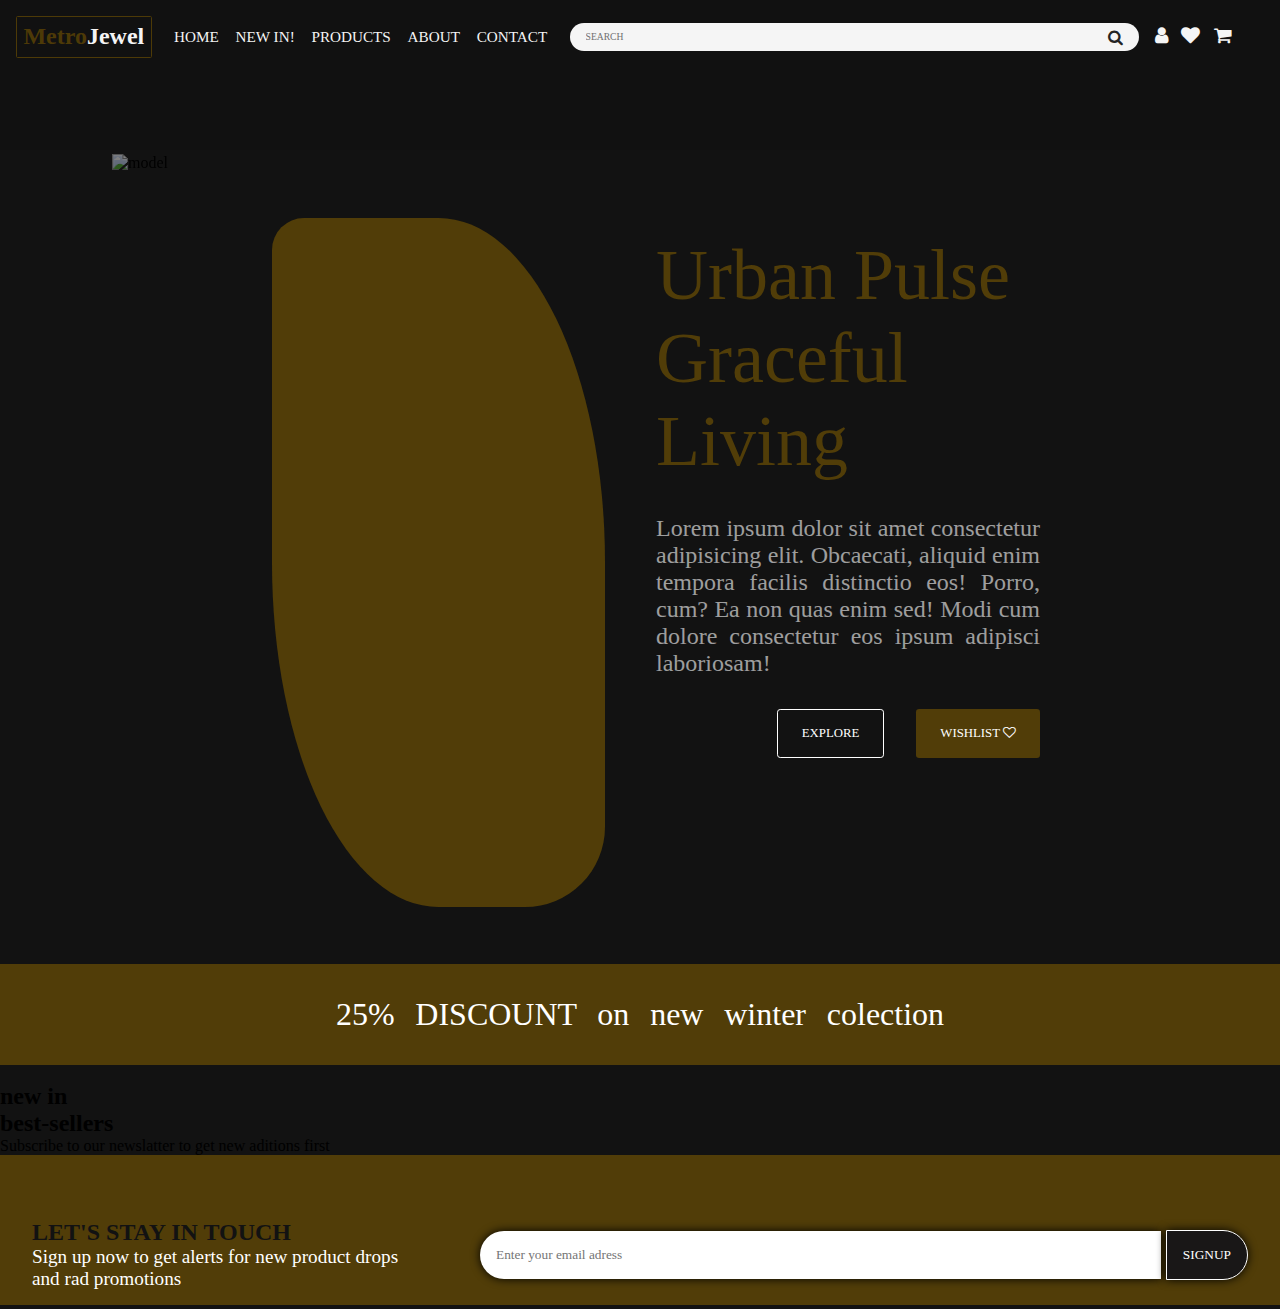
==== index.html @ cf2f30de "carousel" ====
<!DOCTYPE html>
<html lang="en">
<head>
  <meta charset="UTF-8">
  <meta name="viewport" content="width=device-width, initial-scale=1.0">
  <title>MetroJewel</title>
  <link rel="stylesheet" href="css/style.css">
  <link rel="stylesheet" href="css/main.css">
  <link rel="stylesheet" href="css/productCard.css">

</head>
<body>
   <header>
    <iframe src="partials/header.html" frameborder="0" width="100%" class="auto-height-iframe"></iframe>
  </header>
  <main>
    <section id="hero-section">
      <article class="hero-section-content">
      <img class="banner-pic pic1" src="/images/graphics/supermodel-jewellery-photo-shoot-fashion-model-jewellery-78c4b3591760b96f5f5eb845d1ff1f66.png" alt="model">
    <article class="graphic"></article>
    </article>
      <article class="shop-now">
        <article class="shop-now-wrapper">
         <article class="moto">Urban Pulse Graceful Living</article>
        <article class="buy-here">Lorem ipsum dolor sit amet consectetur adipisicing elit. Obcaecati, aliquid enim tempora facilis distinctio eos! Porro, cum? Ea non quas enim sed! Modi cum dolore consectetur eos ipsum adipisci laboriosam!</article>
        <article class="hero-btns">
        <button>explore</button>
        <button>wishlist  <i class="fa fa-heart-o" aria-hidden="true"></i>
        </button>       
      </article> 
        </article>
    </article>
    </section>
    <section class="discount">
      25% DISCOUNT on new winter colection
    </section>
    <section class="carousel-container">
      <section class="carousel-slide"><img src="images/products/narukvica1.webp" alt=""></section>
      <section class="carousel-slide"><img src="images/products/narukvica1.webp" alt=""></section>
      <section class="carousel-slide"><img src="images/products/narukvica1.webp" alt=""></section>
      <section class="carousel-slide"><img src="images/products/narukvica1.webp" alt=""></section>
      <section class="carousel-slide"><img src="images/products/narukvica1.webp" alt=""></section>
      <section class="carousel-slide"><img src="images/products/narukvica1.webp" alt=""></section>
      <section class="carousel-slide"><img src="images/products/narukvica1.webp" alt=""></section>
    </section>
    <h2>new in</h2>
    <section class="new-in">
     
        
       
      
  </section>
  <section class="best-sellers">
    <h2>best-sellers</h2>
  </section>
  <div class="newsletter">
    Subscribe to our newslatter to get new aditions first
  </div>
  
       </main> 
  <footer>
    <iframe src="partials/footer.html" frameborder="0" width="100%" class="auto-height-iframe" ></iframe>
  </footer>
  <script src="js/javascript.js"></script>
</body>
</html>
---- css/style.css ----
@import url("https://cdnjs.cloudflare.com/ajax/libs/font-awesome/4.7.0/css/font-awesome.min.css");
@import url('https://fonts.googleapis.com/css2?family=Merriweather:wght@400;700&display=swap'); @import url(dropdown.css);
@import url(carousel.css);



:root {
  --main-color: rgb(18, 18, 18);
  --secondary-color: rgb(81, 61, 8);
  --terciary-color: rgb(38, 38, 38);
  --forth-color: rgb(255, 255, 255);
}

* {
  margin: 0;
  padding: 0;
  font-family: Fenix;
}


body {
  background-color: var(--main-color);
 
}

.auto-height-iframe  {
  border: none;
  width: 100%;
  margin: 0;
  
}
---- css/main.css ----
body {
  position: relative;
}

header {
  width: 100%;
  position: sticky;
  top: 0;
  z-index: 100;
  opacity: 0.96;
}

.top {
  background-color: var(--terciary-color);
  width: 100%;
  font-size: 0.8rem;
  color: var(--forth-color);
   display: flex;
  justify-content: space-between;
  align-items: center; 
} 

.top li {
  display: inline-block;
}

.top i {
  font-size: 0.8rem;
  
}

.start a {
  text-decoration: none;
  margin-right: 0.5rem;
  color: var(--forth-color);
}

.start,
.end {
  margin: 0.5em;
}

.end {
  background-color: var(--secondary-color);
  padding: 0.2rem;
}


#hero-section {
  width: 100%;
  height: 90vh;
  display: flex;
  justify-content: center;
  gap: 2rem;
 }

 .hero-section-content {
  width: 40%;
  position: relative;
  
 }

 @keyframes slider {
  from  {visibility: hidden;}
  to {visibility: visible;}
 }

.banner-pic {
  width: auto;
  height: calc(100vh - 77px);
  filter: brightness(0.5);
  animation: slider infinite 2s;
}

.pic2 {
  display: none;
}



.moto {
  font-size: 4.5rem;
  text-align: left;
  color: var(--secondary-color);
}

.shop-now {
  text-align: justify;
  font-size: 3rem;
  color: rgba(255, 255, 255, 0.6);
  width: 40%;
}

.shop-now-wrapper {
  width: 75%;
  display: flex;
  flex-direction: column;
  gap: 2rem;
  margin: 5rem 0 0 0;
}

.buy-here {
  font-size: 1.5rem;
  
}

.hero-btns {
  display: flex;
  justify-content: end;
  gap: 2rem;
  z-index: 1;
  
}

@keyframes slider {
  0% {
    
  }
}

.hero-btns button {
  padding: 1rem 1.5rem;
  text-transform: uppercase;
  font-size: 0.8rem;
  border: none;
  border-radius: 0.2rem;
}

.hero-btns button:first-of-type {
  
  background: var(--main-color);
  color: white;
  border: solid 1px white;
}

.hero-btns button:nth-of-type(2) {
  background-color: rgb(81, 61, 8);
  color: white;
}

.graphic {
  width: 65%;
  height: 85%;
  border-radius: 2rem 50% 5rem 50%;
  position: absolute;
  font-size: 3rem;
  color: rgba(255, 255, 255, 0.6);
  top: 4rem;
  left: 10rem;
  background-color: var(--secondary-color);
  background-size: cover;
  z-index: -1;
}

.discount {
  background-color: var(--secondary-color);
  color: var(--forth-color);
  padding: 2rem;
  font-size: 2rem;
  text-align: center;
  word-spacing: 0.8rem;
  animation: boja 2s infinite cubic-bezier(0.175, 0.885, 0.32, 1.275);
}

@keyframes boja {
  from {background-color: var(--terciary-color);}
  to {background-color: var(--secondary-color);}
}



.new-in {
  width: 100%;
  display: flex;
  flex-wrap: wrap;
  justify-content: center;
  align-items: center;
  background-color: var(--terciary-color);
}

.newsletter {
  width: 100%;
  
}
---- css/productCard.css ----
.product-img {
  width: 100%;
}

img {
  width: 100%;
}

.product {
  background-color: var(--forth-color);
}

.description {
  background-color: var(--forth-color);
}
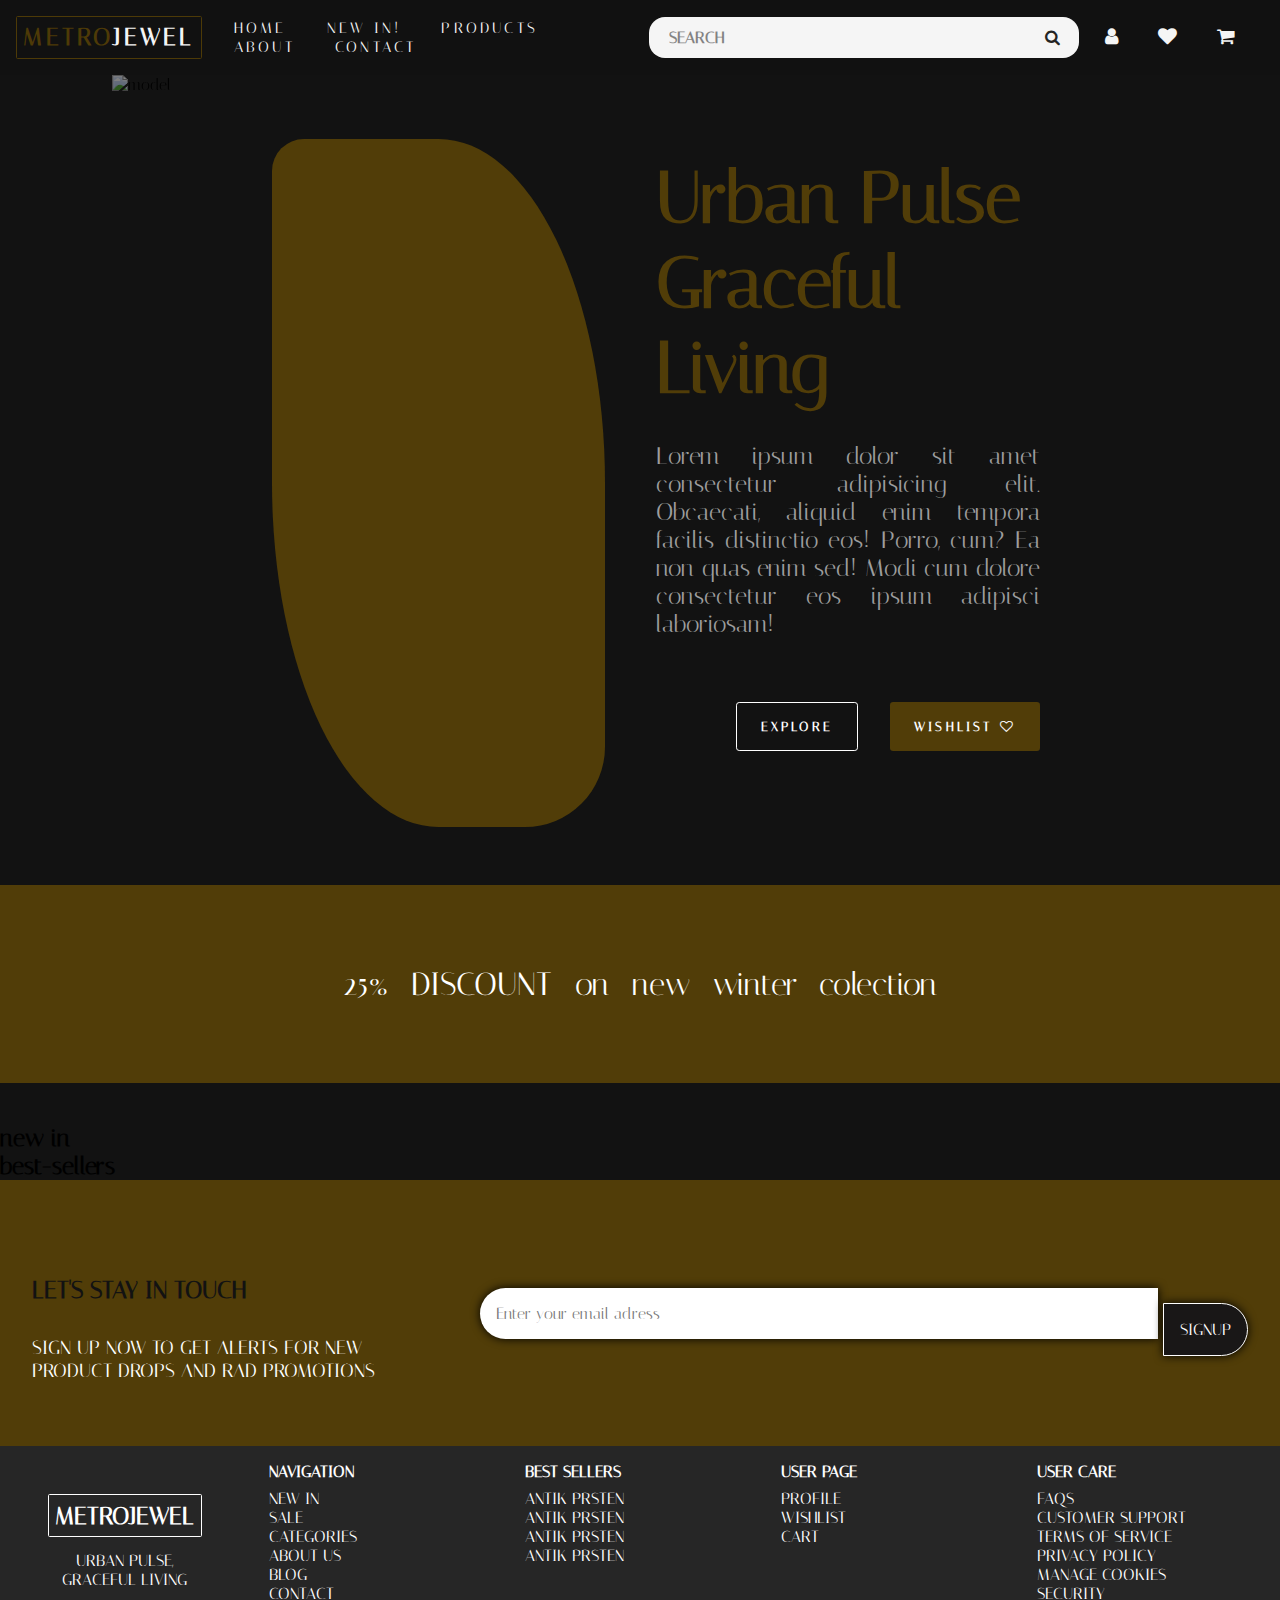
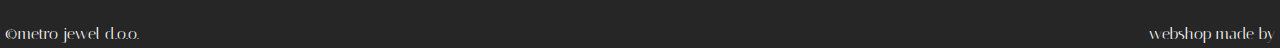
==== commit e6542252: "test dropdown menu on contact link" ====
--- a/index.html
+++ b/index.html
@@ -10,10 +10,24 @@
 
 </head>
 <body>
-   <header>
-    <iframe src="partials/header.html" frameborder="0" width="100%" class="auto-height-iframe"></iframe>
-  </header>
-  <main>
+   <section id="popUp">
+    <article id="container">
+      <article class="wrapper">
+        <button id="exit">x</button>
+      <article class="popup-content">
+        <h3>unlock 15% of your next order</h3>
+        <p>and gain acces to exclusive sales, limited edition drops and more.</p>
+        <article class="subscribe">
+          <input type="text" id="sub">
+          <button>subscriibe</button>
+        </article>
+        <p>maybe later</p>
+          <p class="terms"><a href="">terms & conditions</a>apply. Valid for first time sign-ups. View our <a href="">privacy policy</a></p>
+      </article>
+      </article>
+   </section>
+   <header id="header"></header>
+   <main>
     <section id="hero-section">
       <article class="hero-section-content">
       <img class="banner-pic pic1" src="/images/graphics/supermodel-jewellery-photo-shoot-fashion-model-jewellery-78c4b3591760b96f5f5eb845d1ff1f66.png" alt="model">
@@ -52,15 +66,16 @@
   </section>
   <section class="best-sellers">
     <h2>best-sellers</h2>
-  </section>
-  <div class="newsletter">
-    Subscribe to our newslatter to get new aditions first
-  </div>
-  
+  </section>  
        </main> 
-  <footer>
-    <iframe src="partials/footer.html" frameborder="0" width="100%" class="auto-height-iframe" ></iframe>
-  </footer>
+  <footer id="footer"></footer>
   <script src="js/javascript.js"></script>
+  <script src="js/headerLoad.js"></script>
+  <script src="js/footerLoad.js"></script>
+  <script src="js/popUp.js"></script>
 </body>
-</html>+</html>
+
+
+
+
--- a/css/style.css
+++ b/css/style.css
@@ -1,6 +1,7 @@
 @import url("https://cdnjs.cloudflare.com/ajax/libs/font-awesome/4.7.0/css/font-awesome.min.css");
-@import url('https://fonts.googleapis.com/css2?family=Merriweather:wght@400;700&display=swap'); @import url(dropdown.css);
+@import url('https://fonts.googleapis.com/css2?family=Italiana&display=swap');@import url(dropdown.css);
 @import url(carousel.css);
+@import url(popup.css);
 
 
 
@@ -14,7 +15,7 @@
 * {
   margin: 0;
   padding: 0;
-  font-family: Fenix;
+  font-family: Italiana;
 }
 
 
--- a/css/main.css
+++ b/css/main.css
@@ -60,20 +60,11 @@
   
  }
 
- @keyframes slider {
-  from  {visibility: hidden;}
-  to {visibility: visible;}
- }
-
 .banner-pic {
   width: auto;
   height: calc(100vh - 77px);
   filter: brightness(0.5);
   animation: slider infinite 2s;
-}
-
-.pic2 {
-  display: none;
 }
 
 
@@ -82,6 +73,7 @@
   font-size: 4.5rem;
   text-align: left;
   color: var(--secondary-color);
+  font-weight: bold;
 }
 
 .shop-now {
@@ -109,13 +101,6 @@
   justify-content: end;
   gap: 2rem;
   z-index: 1;
-  
-}
-
-@keyframes slider {
-  0% {
-    
-  }
 }
 
 .hero-btns button {
@@ -124,10 +109,11 @@
   font-size: 0.8rem;
   border: none;
   border-radius: 0.2rem;
+  font-weight: bold;
+  letter-spacing: 0.2rem;
 }
 
 .hero-btns button:first-of-type {
-  
   background: var(--main-color);
   color: white;
   border: solid 1px white;
@@ -153,21 +139,14 @@
 }
 
 .discount {
-  background-color: var(--secondary-color);
   color: var(--forth-color);
-  padding: 2rem;
+  padding: 5rem;
   font-size: 2rem;
   text-align: center;
   word-spacing: 0.8rem;
-  animation: boja 2s infinite cubic-bezier(0.175, 0.885, 0.32, 1.275);
+  position: relative;
+  background-color: var(--secondary-color);
 }
-
-@keyframes boja {
-  from {background-color: var(--terciary-color);}
-  to {background-color: var(--secondary-color);}
-}
-
-
 
 .new-in {
   width: 100%;
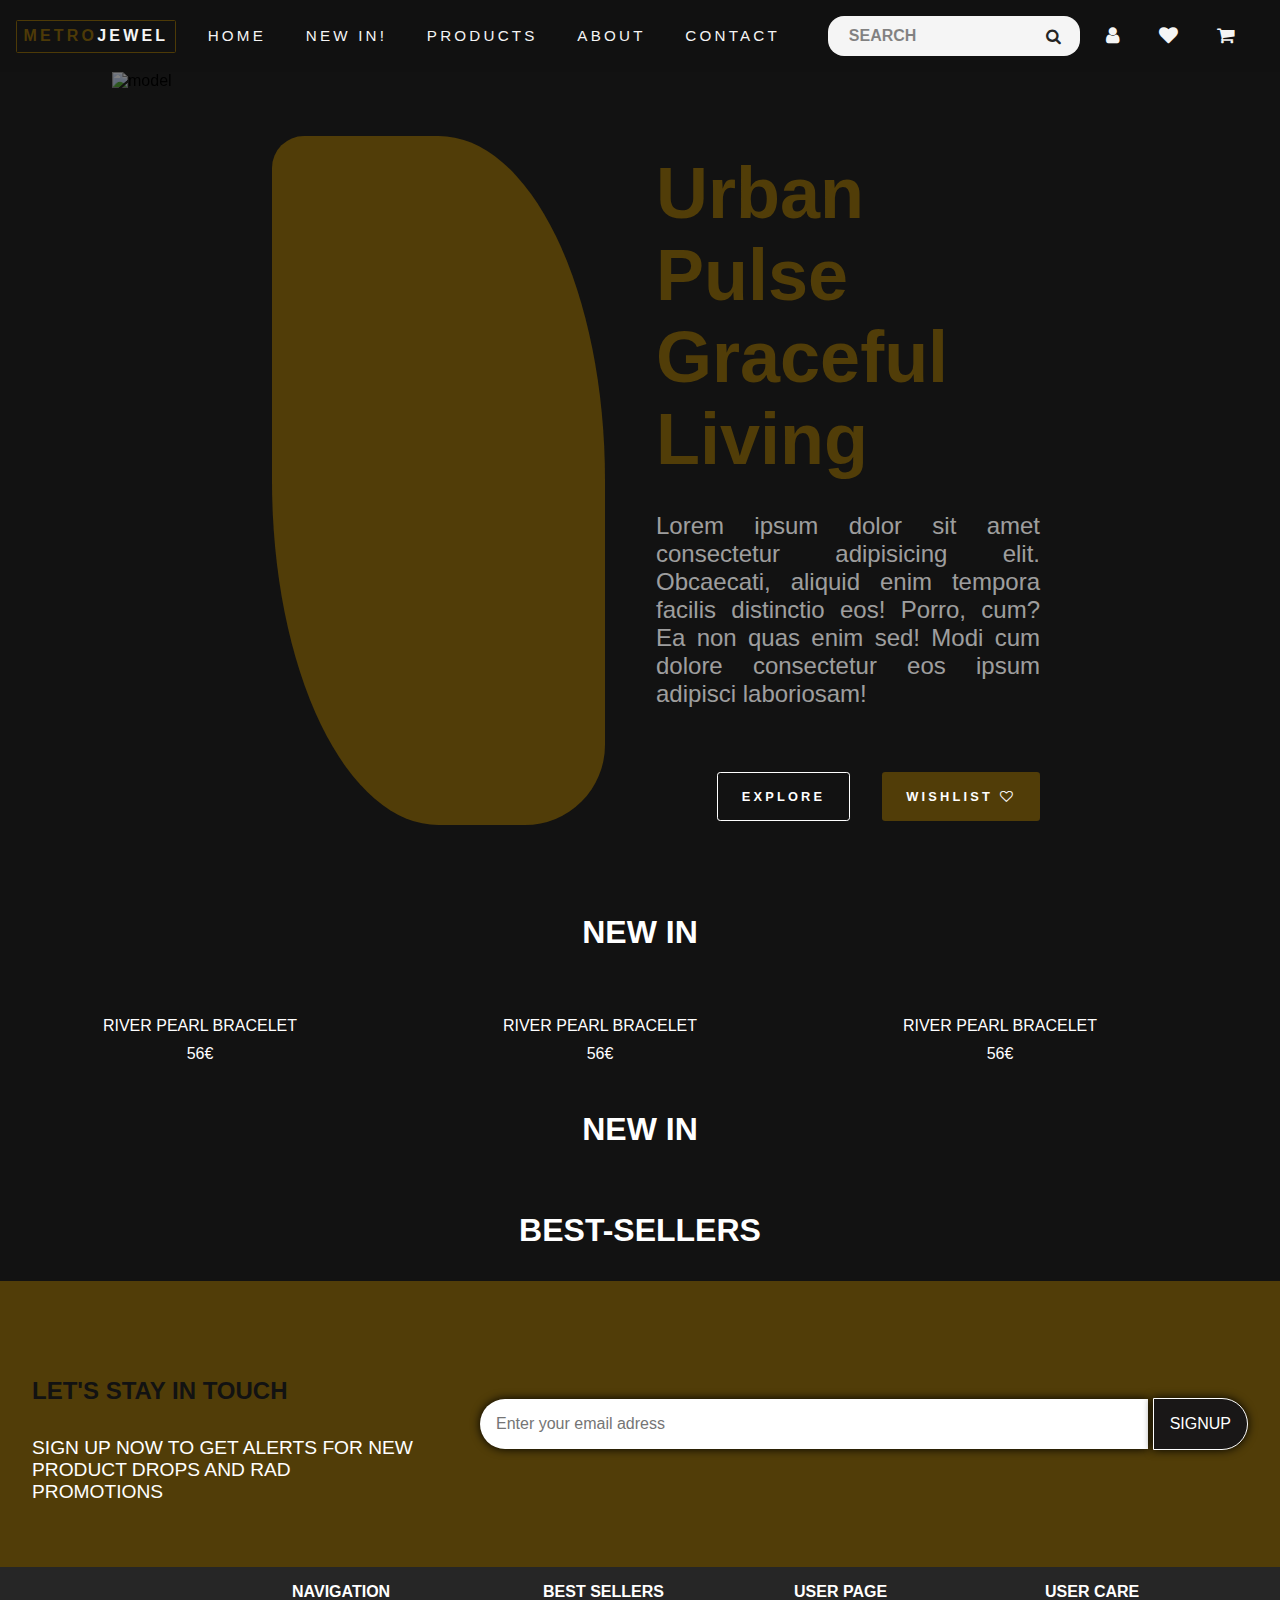
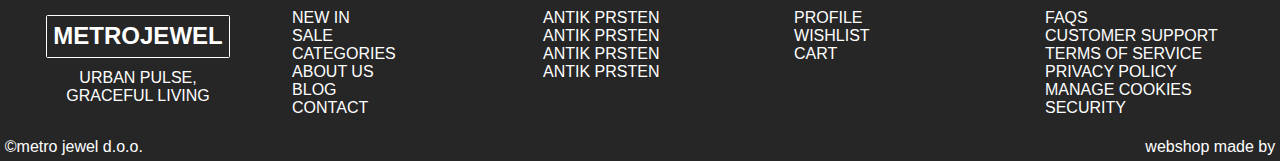
==== commit 58067212: "empty" ====
--- a/index.html
+++ b/index.html
@@ -45,18 +45,47 @@
         </article>
     </article>
     </section>
-    <section class="discount">
-      25% DISCOUNT on new winter colection
+    <section class="new-in">
+      <h2>NEW in</h2>
+      <section class="carousel-container">
+        <section class="carousel-slide"><img src="images/products/narukvica1.webp" alt="">
+        <article class="item">
+         <p>river pearl bracelet</p>
+         <p>56€</p>
+        </article></section>
+        <section class="carousel-slide"><img src="images/products/narukvica1.webp" alt="">
+          <article class="item">
+            <p>river pearl bracelet</p>
+            <p>56€</p>
+           </article></section>
+        <section class="carousel-slide"><img src="images/products/narukvica1.webp" alt="">
+          <article class="item">
+            <p>river pearl bracelet</p>
+            <p>56€</p>
+           </article></section>
+        <section class="carousel-slide"><img src="images/products/narukvica1.webp" alt="">
+          <article class="item">
+            <p>river pearl bracelet</p>
+            <p>56€</p>
+           </article></section>
+        <section class="carousel-slide"><img src="images/products/narukvica1.webp" alt="">
+          <article class="item">
+            <p>river pearl bracelet</p>
+            <p>56€</p>
+           </article></section>
+        <section class="carousel-slide"><img src="images/products/narukvica1.webp" alt="">
+          <article class="item">
+            <p>river pearl bracelet</p>
+            <p>56€</p>
+           </article></section>
+        <section class="carousel-slide"><img src="images/products/narukvica1.webp" alt="">
+          <article class="item">
+            <p>river pearl bracelet</p>
+            <p>56€</p>
+           </article></section>
+      </section>
     </section>
-    <section class="carousel-container">
-      <section class="carousel-slide"><img src="images/products/narukvica1.webp" alt=""></section>
-      <section class="carousel-slide"><img src="images/products/narukvica1.webp" alt=""></section>
-      <section class="carousel-slide"><img src="images/products/narukvica1.webp" alt=""></section>
-      <section class="carousel-slide"><img src="images/products/narukvica1.webp" alt=""></section>
-      <section class="carousel-slide"><img src="images/products/narukvica1.webp" alt=""></section>
-      <section class="carousel-slide"><img src="images/products/narukvica1.webp" alt=""></section>
-      <section class="carousel-slide"><img src="images/products/narukvica1.webp" alt=""></section>
-    </section>
+    
     <h2>new in</h2>
     <section class="new-in">
      
--- a/css/style.css
+++ b/css/style.css
@@ -15,7 +15,7 @@
 * {
   margin: 0;
   padding: 0;
-  font-family: Italiana;
+  font-family: Arial, Helvetica, sans-serif;
 }
 
 
@@ -33,3 +33,10 @@
 
 
 
+h2 {
+  font-size: 2rem;
+  text-align: center;
+  text-transform: uppercase;
+  color: var(--forth-color);
+  padding: 2rem;
+}
--- a/css/main.css
+++ b/css/main.css
@@ -150,12 +150,9 @@
 
 .new-in {
   width: 100%;
-  display: flex;
-  flex-wrap: wrap;
-  justify-content: center;
-  align-items: center;
-  background-color: var(--terciary-color);
+  
 }
+
 
 .newsletter {
   width: 100%;
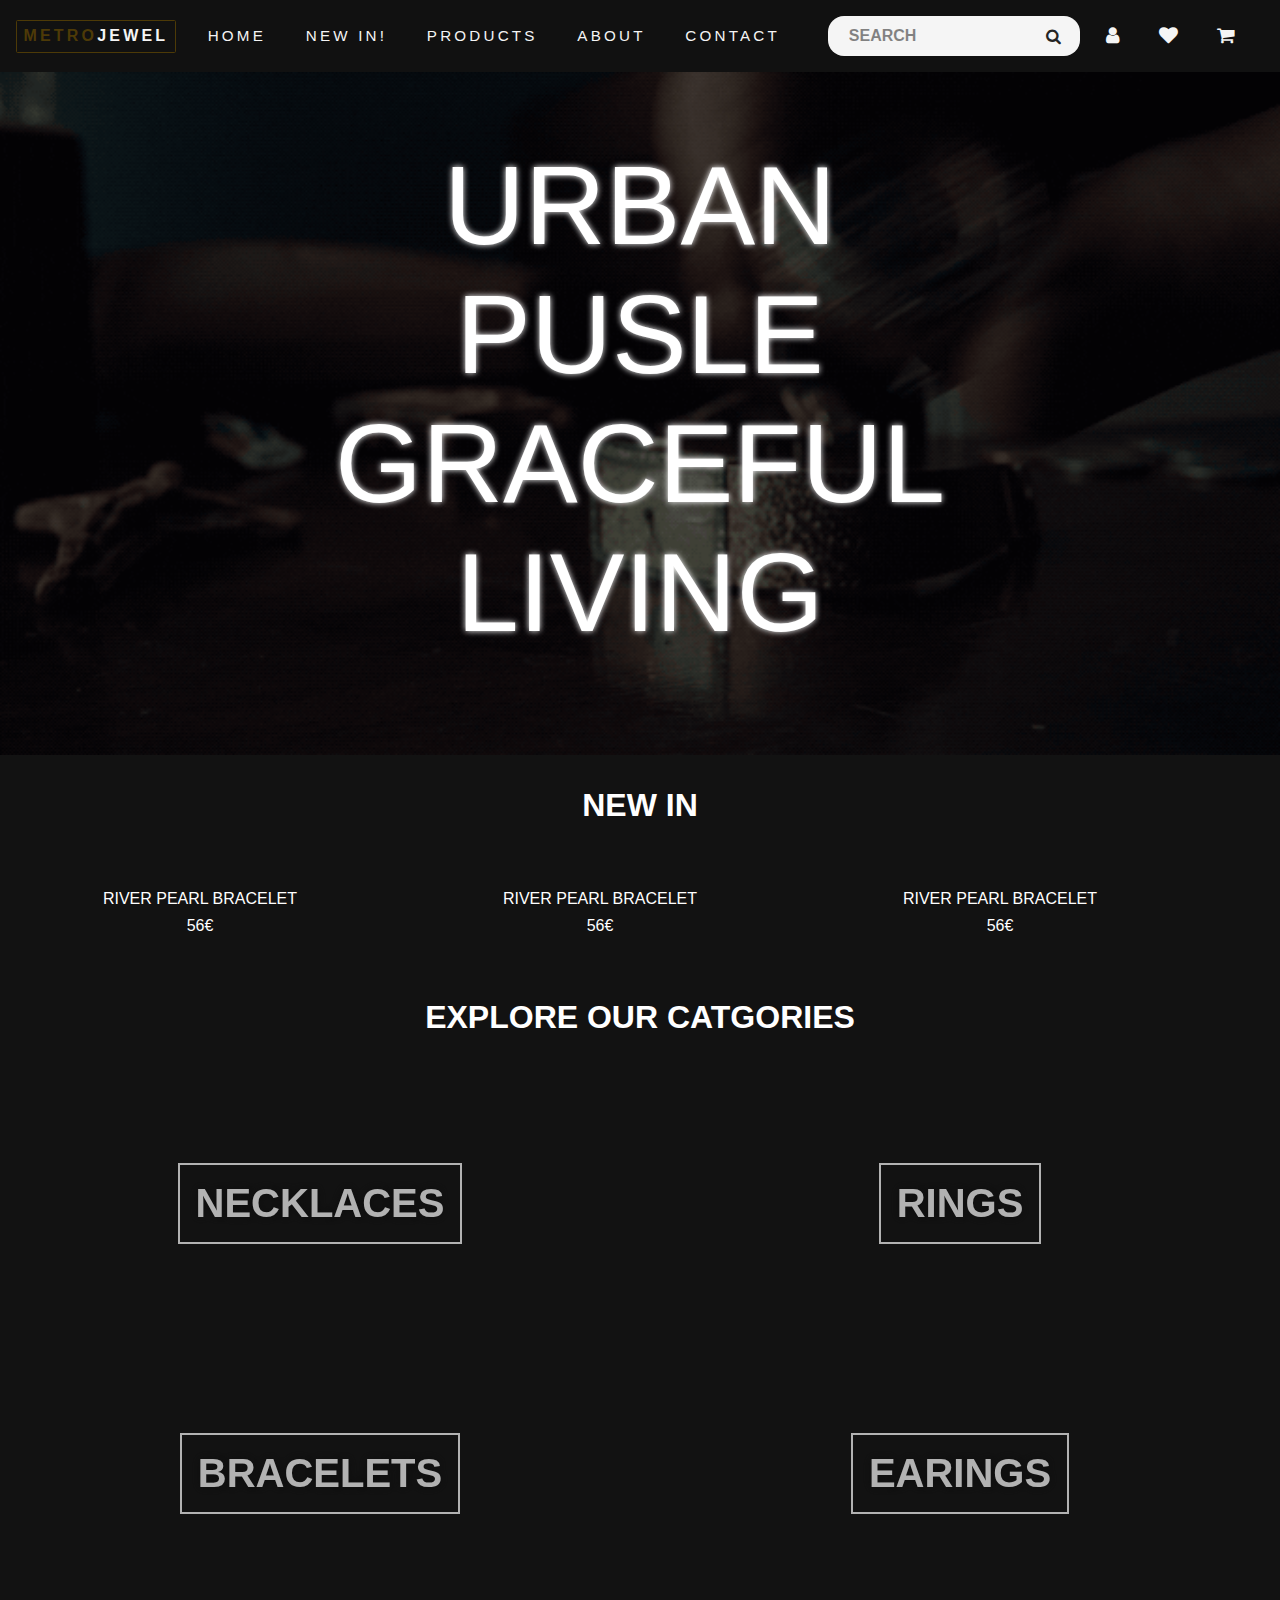
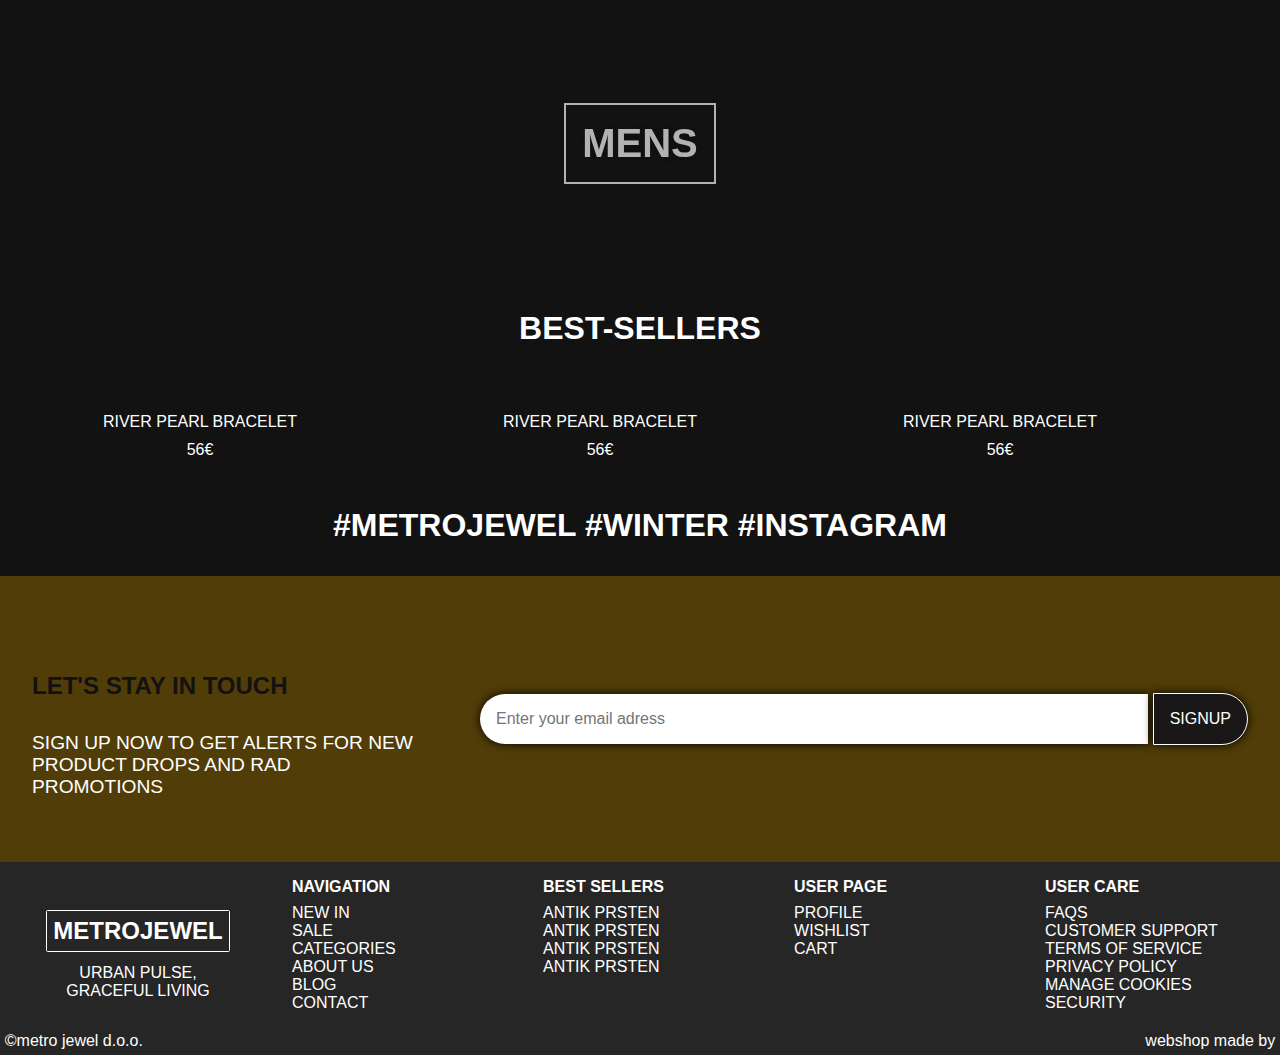
==== commit 530c54ff: "new x button" ====
--- a/index.html
+++ b/index.html
@@ -10,10 +10,11 @@
 
 </head>
 <body>
+ 
    <section id="popUp">
     <article id="container">
       <article class="wrapper">
-        <button id="exit">x</button>
+        <button id="exit">X</button>
       <article class="popup-content">
         <h3>unlock 15% of your next order</h3>
         <p>and gain acces to exclusive sales, limited edition drops and more.</p>
@@ -29,21 +30,8 @@
    <header id="header"></header>
    <main>
     <section id="hero-section">
-      <article class="hero-section-content">
-      <img class="banner-pic pic1" src="/images/graphics/supermodel-jewellery-photo-shoot-fashion-model-jewellery-78c4b3591760b96f5f5eb845d1ff1f66.png" alt="model">
-    <article class="graphic"></article>
-    </article>
-      <article class="shop-now">
-        <article class="shop-now-wrapper">
-         <article class="moto">Urban Pulse Graceful Living</article>
-        <article class="buy-here">Lorem ipsum dolor sit amet consectetur adipisicing elit. Obcaecati, aliquid enim tempora facilis distinctio eos! Porro, cum? Ea non quas enim sed! Modi cum dolore consectetur eos ipsum adipisci laboriosam!</article>
-        <article class="hero-btns">
-        <button>explore</button>
-        <button>wishlist  <i class="fa fa-heart-o" aria-hidden="true"></i>
-        </button>       
-      </article> 
-        </article>
-    </article>
+      <img src="images/graphics/giphy.gif" alt="">
+      <p class="banner">URBAN PUSLE GRACEFUL LIVING</p>
     </section>
     <section class="new-in">
       <h2>NEW in</h2>
@@ -86,17 +74,69 @@
       </section>
     </section>
     
-    <h2>new in</h2>
-    <section class="new-in">
-     
-        
-       
+    <h2>EXPLORE OUR CATGORIES</h2>
+    <section class="categories">
+      <article class="necklaces">
+        <p class="overlay">NECKLACES</p>
+      </article> 
+      <article class="rings">
+        <p class="overlay">rings</p>
+      </article> 
+      <article class="bracelets">
+        <p class="overlay">bracelets</p>
+      </article> 
+      <article class="earings">
+        <p class="overlay">earings</p>
+      </article> 
+      <article class="men">
+        <p class="overlay">mens</p>
+      </article> 
       
   </section>
   <section class="best-sellers">
     <h2>best-sellers</h2>
-  </section>  
-       </main> 
+      <section class="carousel-container">
+        <section class="carousel-slide"><img src="images/products/narukvica1.webp" alt="">
+        <article class="item">
+         <p>river pearl bracelet</p>
+         <p>56€</p>
+        </article></section>
+        <section class="carousel-slide"><img src="images/products/narukvica1.webp" alt="">
+          <article class="item">
+            <p>river pearl bracelet</p>
+            <p>56€</p>
+           </article></section>
+        <section class="carousel-slide"><img src="images/products/narukvica1.webp" alt="">
+          <article class="item">
+            <p>river pearl bracelet</p>
+            <p>56€</p>
+           </article></section>
+        <section class="carousel-slide"><img src="images/products/narukvica1.webp" alt="">
+          <article class="item">
+            <p>river pearl bracelet</p>
+            <p>56€</p>
+           </article></section>
+        <section class="carousel-slide"><img src="images/products/narukvica1.webp" alt="">
+          <article class="item">
+            <p>river pearl bracelet</p>
+            <p>56€</p>
+           </article></section>
+        <section class="carousel-slide"><img src="images/products/narukvica1.webp" alt="">
+          <article class="item">
+            <p>river pearl bracelet</p>
+            <p>56€</p>
+           </article></section>
+        <section class="carousel-slide"><img src="images/products/narukvica1.webp" alt="">
+          <article class="item">
+            <p>river pearl bracelet</p>
+            <p>56€</p>
+           </article></section>
+      </section>
+  </section> 
+  <h2>#METROJEWEL #WINTER #INSTAGRAM
+  </h2>
+
+        </main> 
   <footer id="footer"></footer>
   <script src="js/javascript.js"></script>
   <script src="js/headerLoad.js"></script>
--- a/css/main.css
+++ b/css/main.css
@@ -45,112 +45,34 @@
   padding: 0.2rem;
 }
 
+#hero-section {
+  position: relative;
+  display: flex;
+  height: 100%;
+}
+#hero-section img {
+  filter: brightness(0.4);
+}
 
-#hero-section {
-  width: 100%;
-  height: 90vh;
-  display: flex;
-  justify-content: center;
-  gap: 2rem;
- }
-
- .hero-section-content {
-  width: 40%;
-  position: relative;
+.banner {
+  position: absolute;
+  margin: 0 auto;
+  top: 10%;
+  left: 25%;
+  width: 50%;
+  color: var(--forth-color);
+  text-shadow:  0 0 6px var(--forth-color);
+  font-size: 7rem;
+  text-align: center;
   
- }
-
-.banner-pic {
-  width: auto;
-  height: calc(100vh - 77px);
-  filter: brightness(0.5);
-  animation: slider infinite 2s;
 }
 
 
 
-.moto {
-  font-size: 4.5rem;
-  text-align: left;
-  color: var(--secondary-color);
-  font-weight: bold;
-}
-
-.shop-now {
-  text-align: justify;
-  font-size: 3rem;
-  color: rgba(255, 255, 255, 0.6);
-  width: 40%;
-}
-
-.shop-now-wrapper {
-  width: 75%;
-  display: flex;
-  flex-direction: column;
-  gap: 2rem;
-  margin: 5rem 0 0 0;
-}
-
-.buy-here {
-  font-size: 1.5rem;
-  
-}
-
-.hero-btns {
-  display: flex;
-  justify-content: end;
-  gap: 2rem;
-  z-index: 1;
-}
-
-.hero-btns button {
-  padding: 1rem 1.5rem;
-  text-transform: uppercase;
-  font-size: 0.8rem;
-  border: none;
-  border-radius: 0.2rem;
-  font-weight: bold;
-  letter-spacing: 0.2rem;
-}
-
-.hero-btns button:first-of-type {
-  background: var(--main-color);
-  color: white;
-  border: solid 1px white;
-}
-
-.hero-btns button:nth-of-type(2) {
-  background-color: rgb(81, 61, 8);
-  color: white;
-}
-
-.graphic {
-  width: 65%;
-  height: 85%;
-  border-radius: 2rem 50% 5rem 50%;
-  position: absolute;
-  font-size: 3rem;
-  color: rgba(255, 255, 255, 0.6);
-  top: 4rem;
-  left: 10rem;
-  background-color: var(--secondary-color);
-  background-size: cover;
-  z-index: -1;
-}
-
-.discount {
-  color: var(--forth-color);
-  padding: 5rem;
-  font-size: 2rem;
-  text-align: center;
-  word-spacing: 0.8rem;
-  position: relative;
-  background-color: var(--secondary-color);
-}
-
 .new-in {
   width: 100%;
-  
+  margin-bottom: 1rem;
+ 
 }
 
 
@@ -159,9 +81,75 @@
   
 }
 
+.categories {
+  color: white;
+  width: 100%;
+  height: 90vh;
+  display: flex;
+  flex-wrap: wrap;
+}
+
+.categories > article {
+  background-position: center;
+  background-size: cover;
+  background-repeat: no-repeat;
+  filter: brightness(0.7);
+  position: relative;
+  display: flex;
+  align-items: center;
+  justify-content: center;
+}
+
+.necklaces, .bracelets, .rings, .earings {
+  width: 50%;
+}
+
+.necklaces {
+    background-image: url(../images/graphics/category-necklace.jpg);
+  
+}
+
+.bracelets {
+  background-image: url(../images/graphics/category-brcalet.webp);
+}
+
+.rings {
+  background-image: url(../images/graphics/category-ringjpg.avif);
+}
+.earings {
+    background-image: url(../images/graphics/category-earing.jpg);
+  }
+
+.men {
+  width: 100%;
+  background-image: url(../images/graphics/category-men.webp);
+}
 
 
+.overlay {
+  position: absolute;
+  font-weight: bold;
+  font-size: 2.5rem;
+  margin: auto;
+  border: 2px solid var(--forth-color);
+  padding: 1rem;
+  text-shadow: 0 0 10px var(--main-color);
+}
+
+  
 
 
+@media only screen  and (max-width: 820px) {
+  .banner {
+    font-size: 4rem;
+  }
+}
 
-
+@media only screen  and (max-width: 500px) {
+  .banner {
+    font-size: 2rem;
+  }
+  .overlay {
+    font-size: 1.5rem;
+  }
+}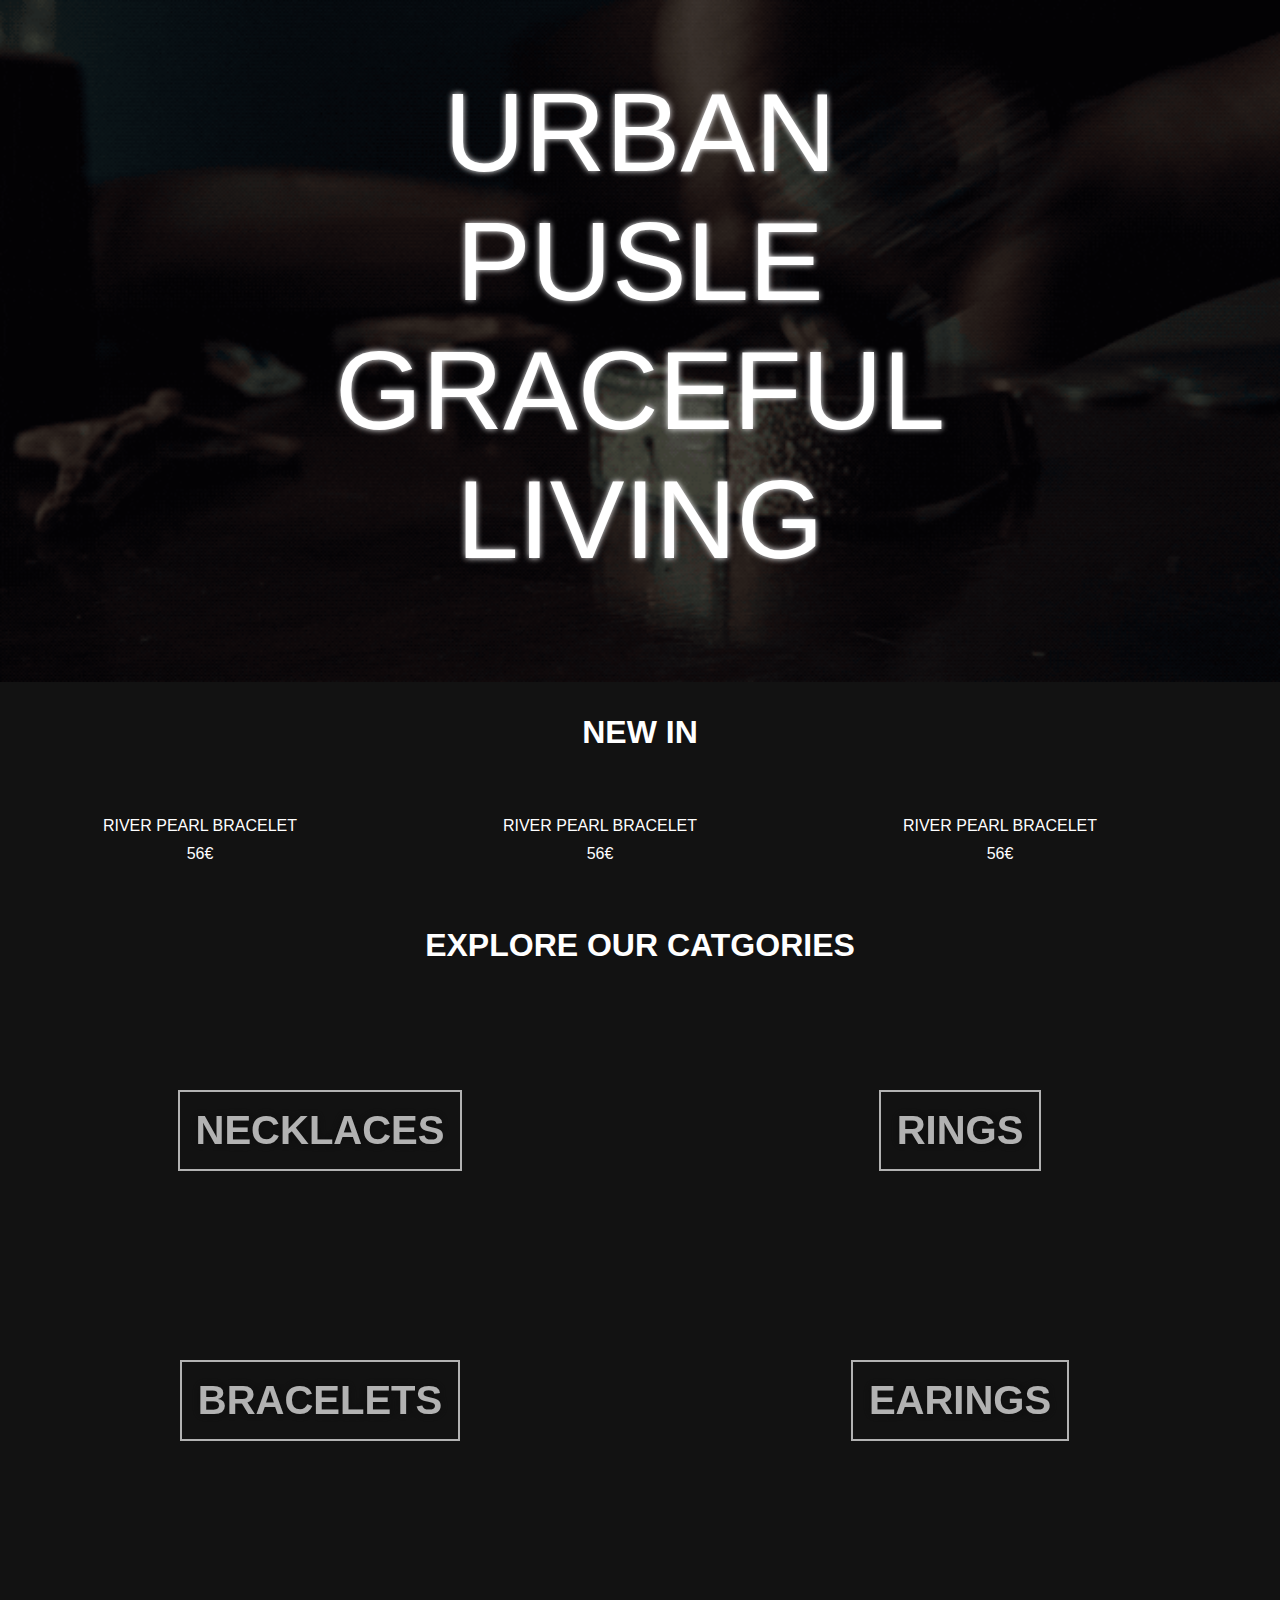
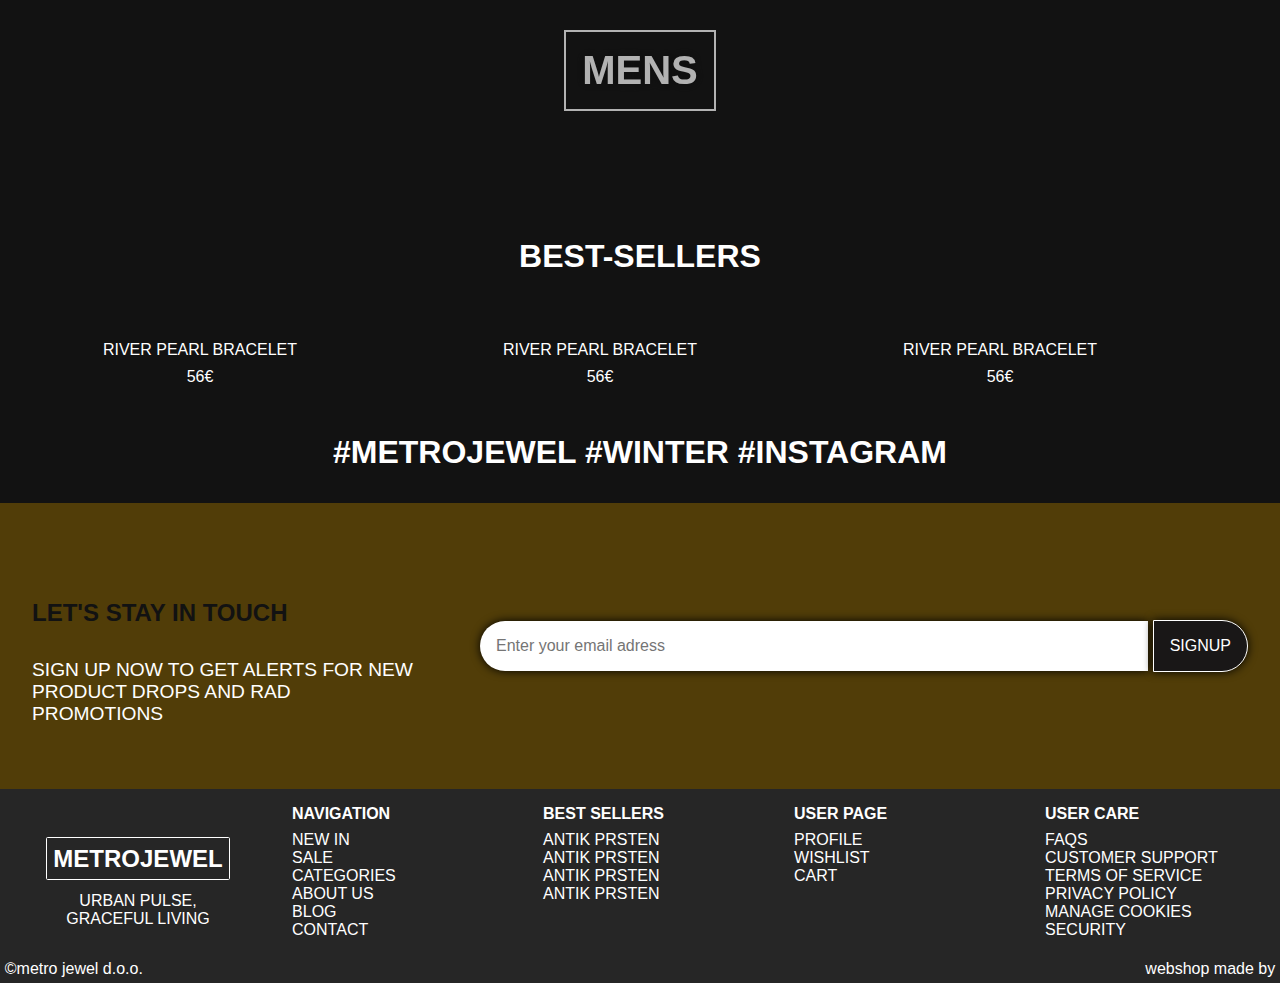
==== commit 53252551: "header link" ====
--- a/index.html
+++ b/index.html
@@ -14,7 +14,7 @@
    <section id="popUp">
     <article id="container">
       <article class="wrapper">
-        <button id="exit">X</button>
+        <button id="exit">x</button>
       <article class="popup-content">
         <h3>unlock 15% of your next order</h3>
         <p>and gain acces to exclusive sales, limited edition drops and more.</p>
@@ -139,7 +139,7 @@
         </main> 
   <footer id="footer"></footer>
   <script src="js/javascript.js"></script>
-  <script src="js/headerLoad.js"></script>
+  <script src="headerLoad.js"></script>
   <script src="js/footerLoad.js"></script>
   <script src="js/popUp.js"></script>
 </body>
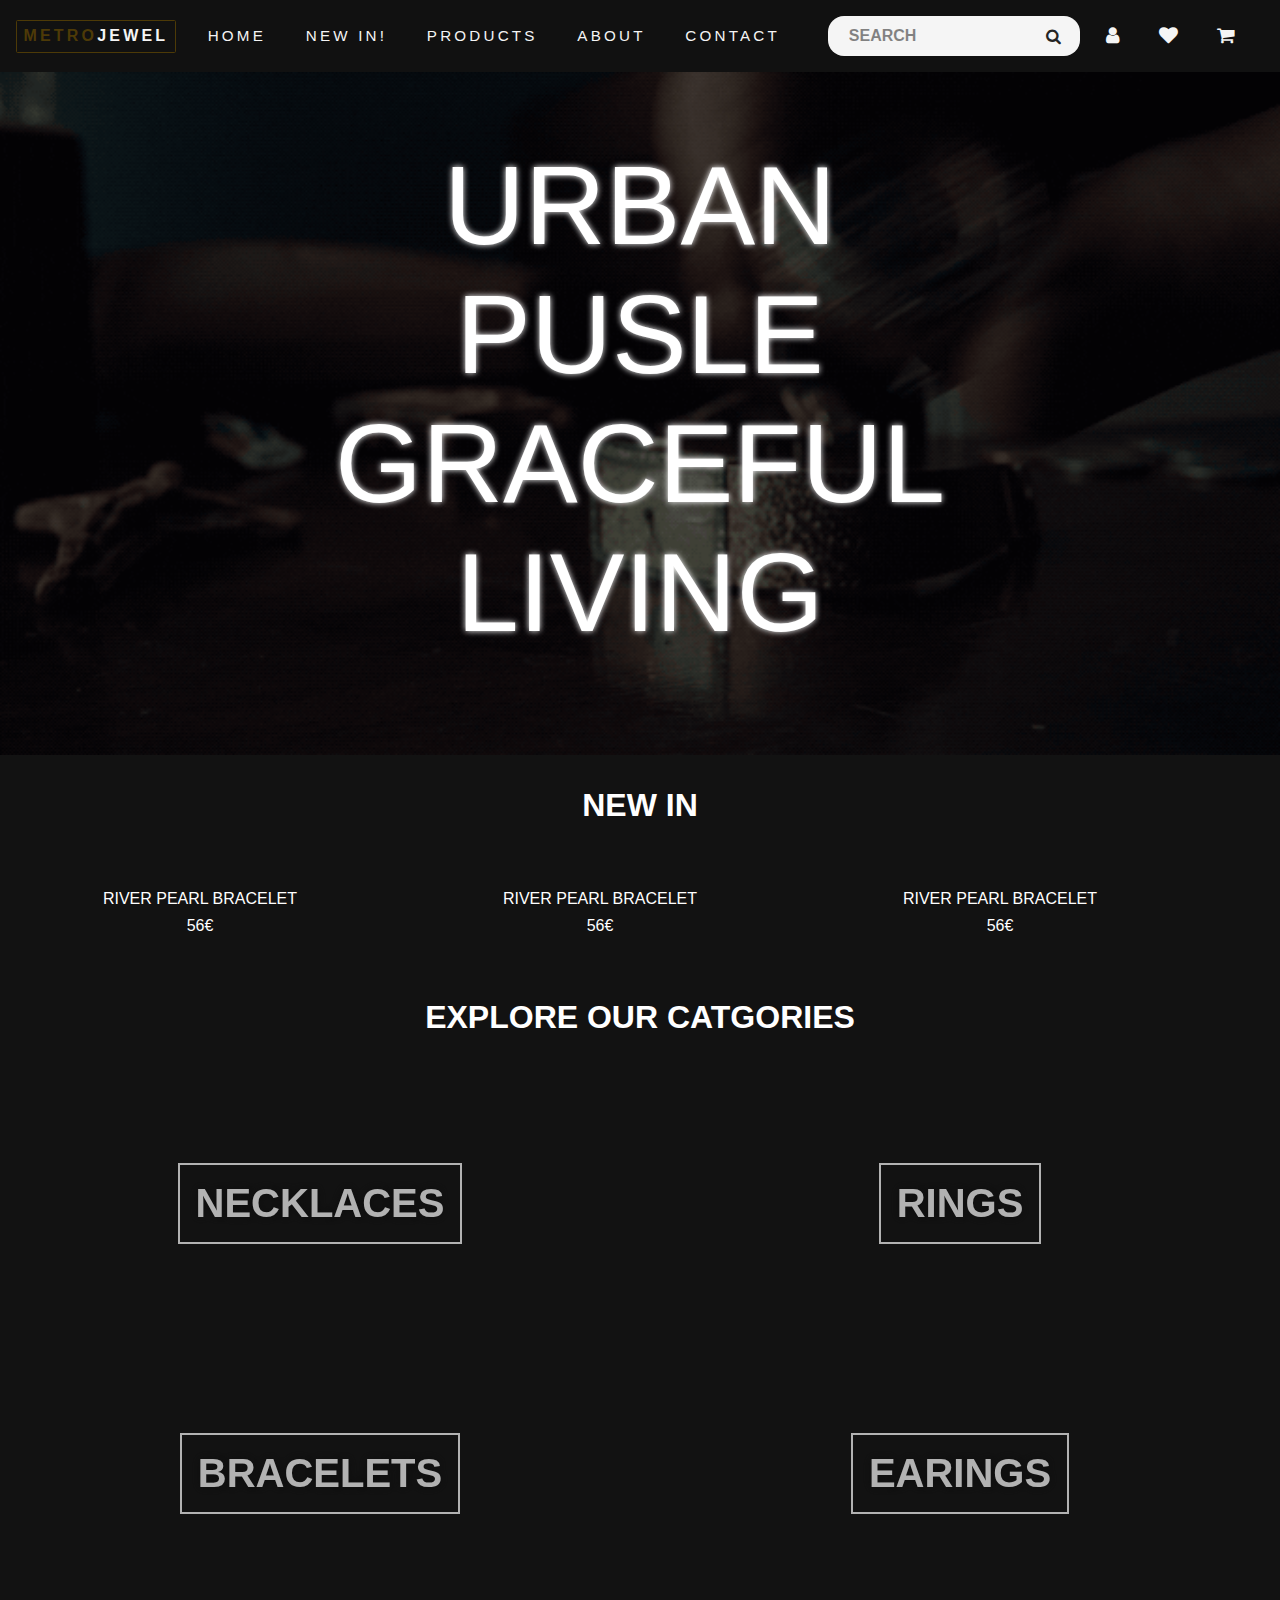
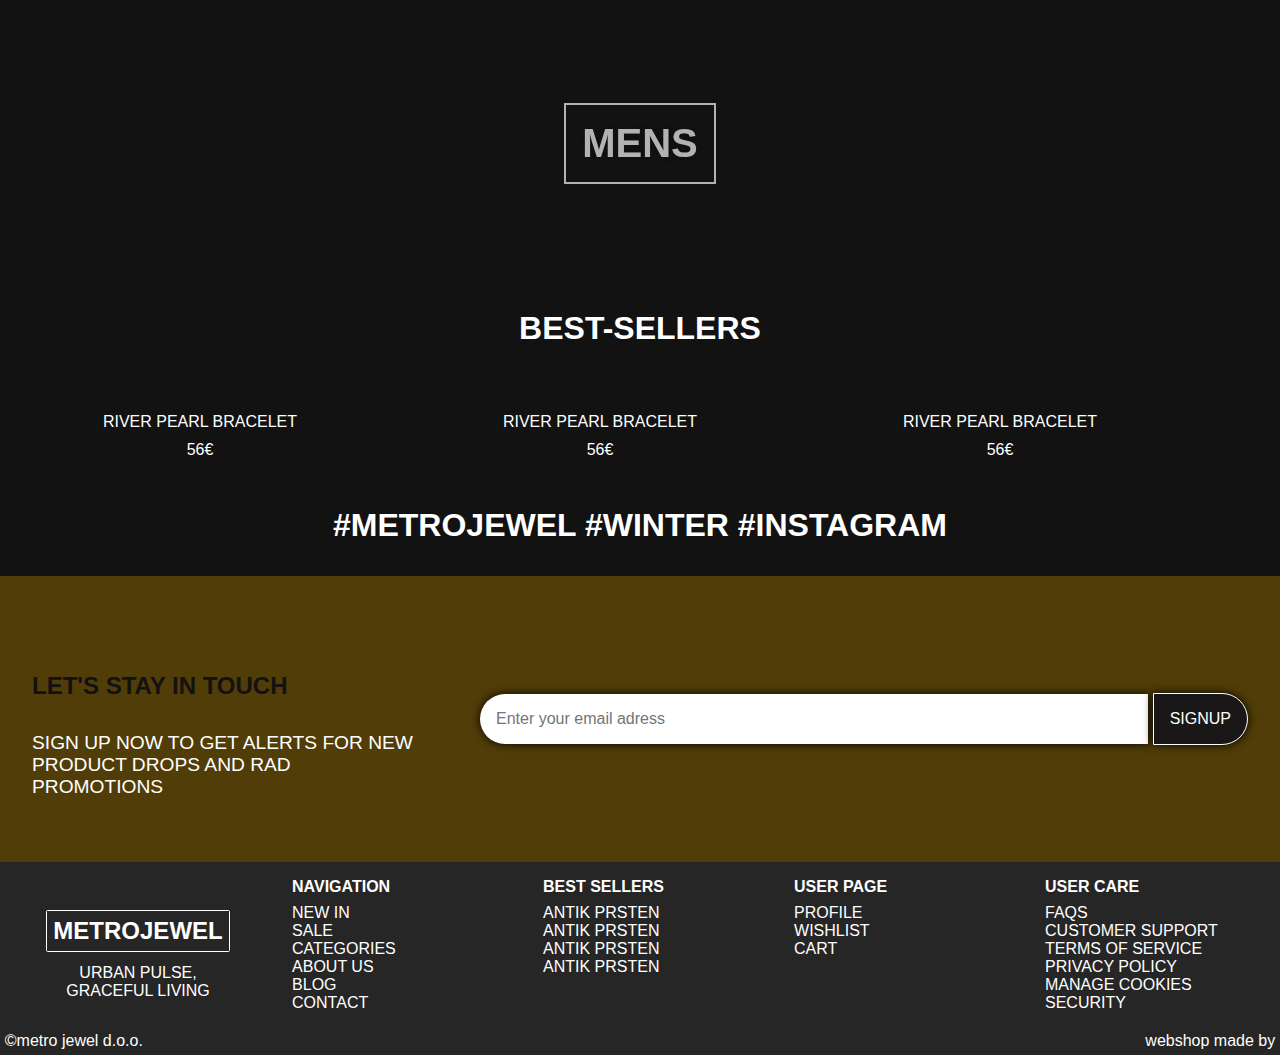
==== commit 4ac276e7: "test2" ====
--- a/index.html
+++ b/index.html
@@ -139,7 +139,7 @@
         </main> 
   <footer id="footer"></footer>
   <script src="js/javascript.js"></script>
-  <script src="headerLoad.js"></script>
+  <script src="js/headerLoad.js"></script>
   <script src="js/footerLoad.js"></script>
   <script src="js/popUp.js"></script>
 </body>
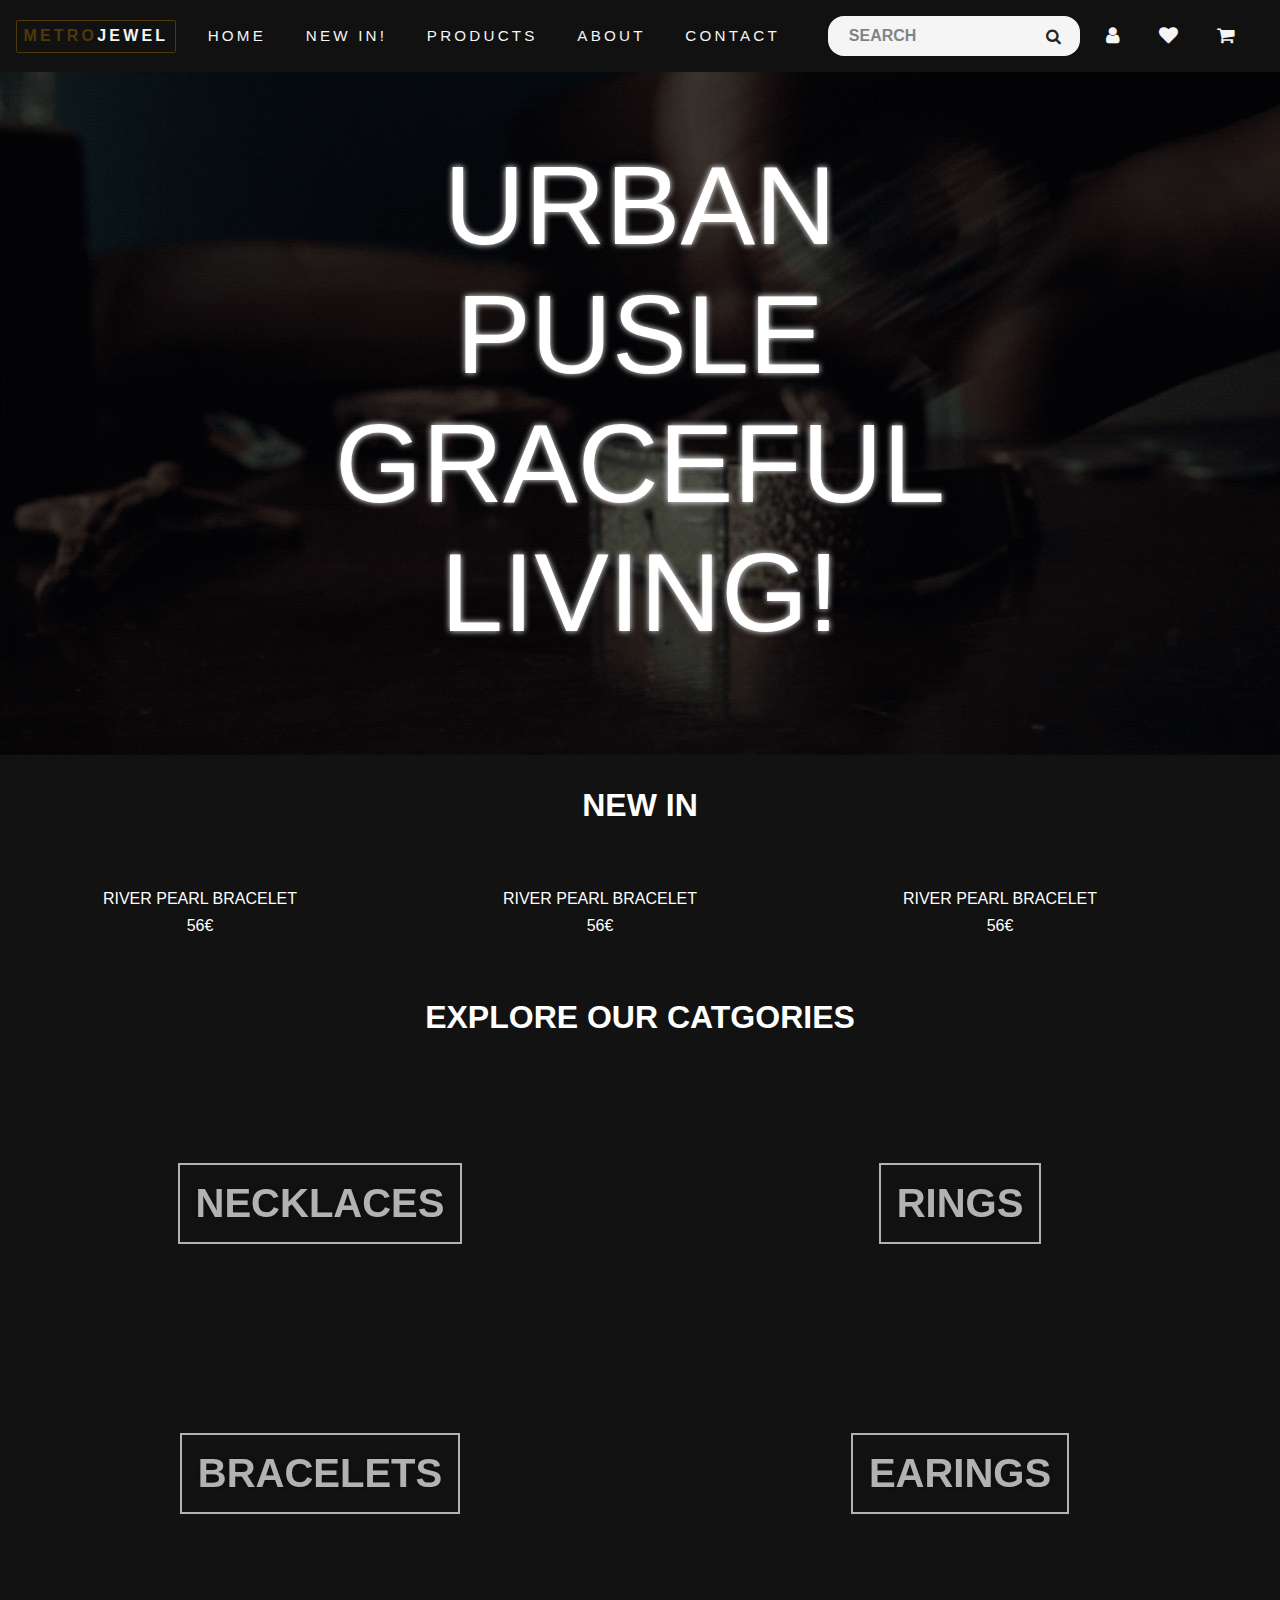
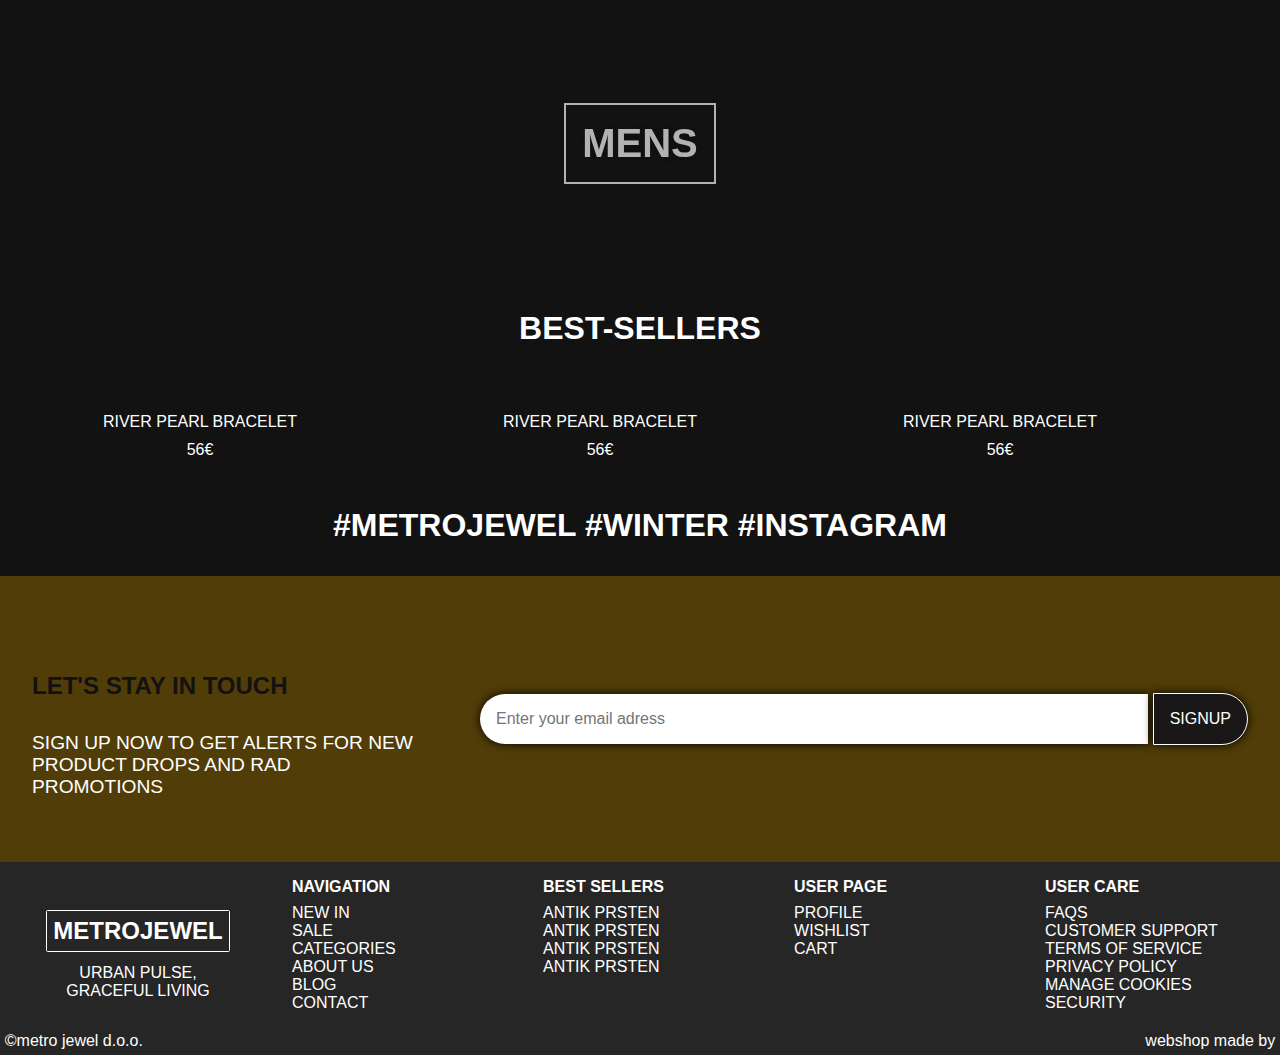
==== commit cbccf2b6: "test moto" ====
--- a/index.html
+++ b/index.html
@@ -31,7 +31,7 @@
    <main>
     <section id="hero-section">
       <img src="images/graphics/giphy.gif" alt="">
-      <p class="banner">URBAN PUSLE GRACEFUL LIVING</p>
+      <p class="banner">URBAN PUSLE GRACEFUL LIVING!</p>
     </section>
     <section class="new-in">
       <h2>NEW in</h2>
